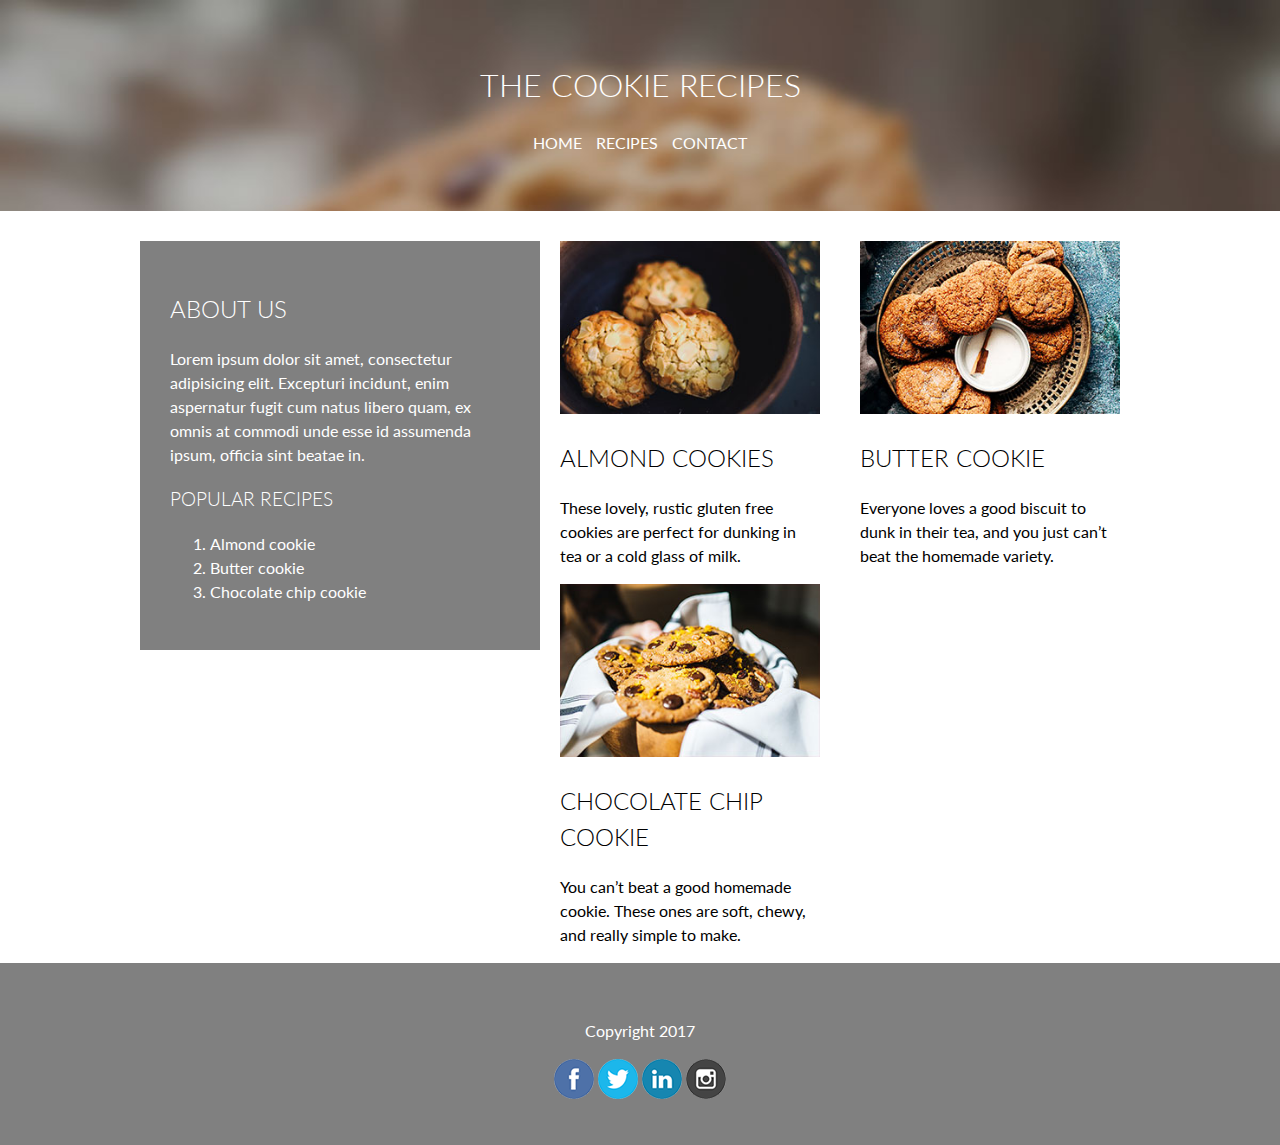
==== index.html @ 94dd8079 "Add files via upload" ====
<!DOCTYPE html>
<html>
<head>
	<link href="https://fonts.googleapis.com/css?family=Lato:300,400,700" rel="stylesheet">
	<link rel="stylesheet" href="css/style.css">
	<title>My Site</title>
</head>
<body>

<header>
	<h1>The Cookie Recipes</h1>
	<ul>
		<!--Target Blank to open a new tab-->
		<li><a href="http://www.google.com" target="_blank">Home</a></li>
		<li><a href="">Recipes</a></li>
		<li><a href="">Contact</a></li>
	</ul>
</header>

<div class="container">
	
	<div class="sidebar">
	<h2>About Us</h2>
		<p>Lorem ipsum dolor sit amet, consectetur adipisicing elit. Excepturi incidunt, enim aspernatur fugit cum natus libero quam, ex omnis at commodi unde esse id assumenda ipsum, officia sint beatae in.</p>

	<h3>Popular Recipes</h3>
		<ol>
			<li>Almond cookie</li>
			<li>Butter cookie</li>
			<li>Chocolate chip cookie</li>
		</ol>
	</div><!-- /sidebar -->
	
	<div class="recipes">

		<article>
			<img src="images/almond-cookies.jpg" alt="Almond Cookies">
			<h2>Almond Cookies</h2>
				<p>These lovely, rustic gluten free cookies are perfect for dunking in tea or a cold glass of milk.</p>
		</article>

		<article>
			<img src="images/butter-cookies.jpg" alt="Butter Cookies">
			<h2>Butter cookie</h2>
				<p>Everyone loves a good biscuit to dunk in their tea, and you just can’t beat the homemade variety.</p>
		</article>

		<article>
			<img src="images/chocolate-cookies.jpg" alt="Chocolate Chip Cookies">
			<h2>Chocolate chip cookie</h2>
				<p>You can’t beat a good homemade cookie. These ones are soft, chewy, and really simple to make.</p>
		</article>

	</div><!-- /recipe -->

</div><!-- /container -->

<footer>
	<p>Copyright 2017</p>
	<img src="images/facebook.png">
	<img src="images/twitter.png">
	<img src="images/linkedin.png">
	<img src="images/instagram.png">

</footer>

</body>
</html>
---- css/style.css ----
* {
  box-sizing: border-box;
}

body{
	font-family: 'Lato', sans-serif;
	line-height: 1.5;
	margin:0;
}

/*Commas to apply CSS to multiple*/
h1,h2,h3{
	text-transform: uppercase;
	font-weight: 300;
}

header{
	text-align:center;
	text-transform: uppercase;
	color: white;
	background-color: green;
	background-image: url(../images/header-bg.jpg);
	background-size: cover;
	padding:40px 0;
	margin-bottom: 30px;
}

header ul{
	padding: 0;
}

/*Parent and Child to apply to selected*/
header li{
	display:inline;
	margin:5px;
}

/*a:link, a:visited, a:hover, a:active*/
a{
	text-decoration: none;
	color:white;
	padding-bottom:5px;
}

a:hover{
	border-bottom: 1px solid white;
}

.container{
	width: 1000px;
	margin:0 auto;/*centers container/div in the center*/
}

.sidebar{
	width: 40%;/*40% of 1000px (of the container / parent width) = 400px*/
	float:left;
	background-color:grey;
	padding:30px;
	color: white;
}

.recipes{
	width: 60%;
	float:right;
}

article{
	width:50%;
	float: left;
	padding:0 20px;
}

article img{
	width: 100%;/*% of parent*/
}

footer{
	clear:both;
	text-align:center;
	background-color:grey;
	color:white;
	padding:40px 0;
}

@media (max-width: 1000px){
	.sidebar{
		/*display:none;*/
		width:100%;
		margin-bottom: 30px;
	}
	.recipes,.container{
		width: 100%;
	}
}

@media (max-width: 600px) {
	article{
		width: 100%;
	}
}
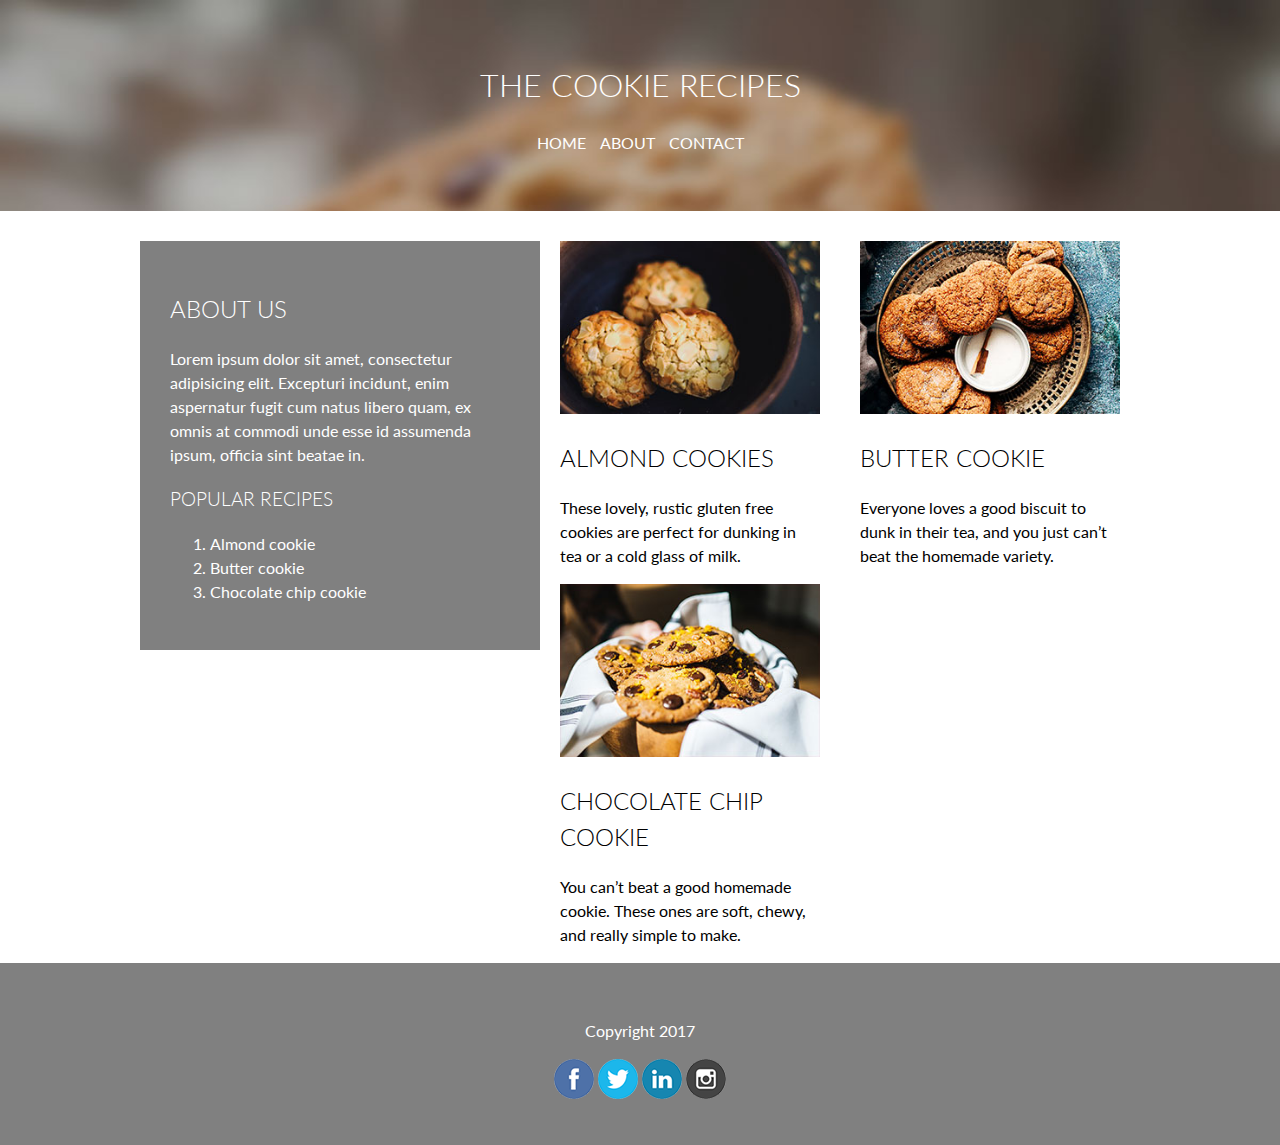
==== commit 07af3152: "updated index and css, added draft about" ====
--- a/index.html
+++ b/index.html
@@ -11,8 +11,8 @@
 	<h1>The Cookie Recipes</h1>
 	<ul>
 		<!--Target Blank to open a new tab-->
-		<li><a href="http://www.google.com" target="_blank">Home</a></li>
-		<li><a href="">Recipes</a></li>
+		<li><a href="index.html" target="_blank">Home</a></li>
+		<li><a href="about.html" target="_blank">About</a></li>
 		<li><a href="">Contact</a></li>
 	</ul>
 </header>
--- a/css/style.css
+++ b/css/style.css
@@ -93,7 +93,7 @@
 	}
 }
 
-@media (max-width: 600px) {
+@media (max-width: 500px) {
 	article{
 		width: 100%;
 	}
